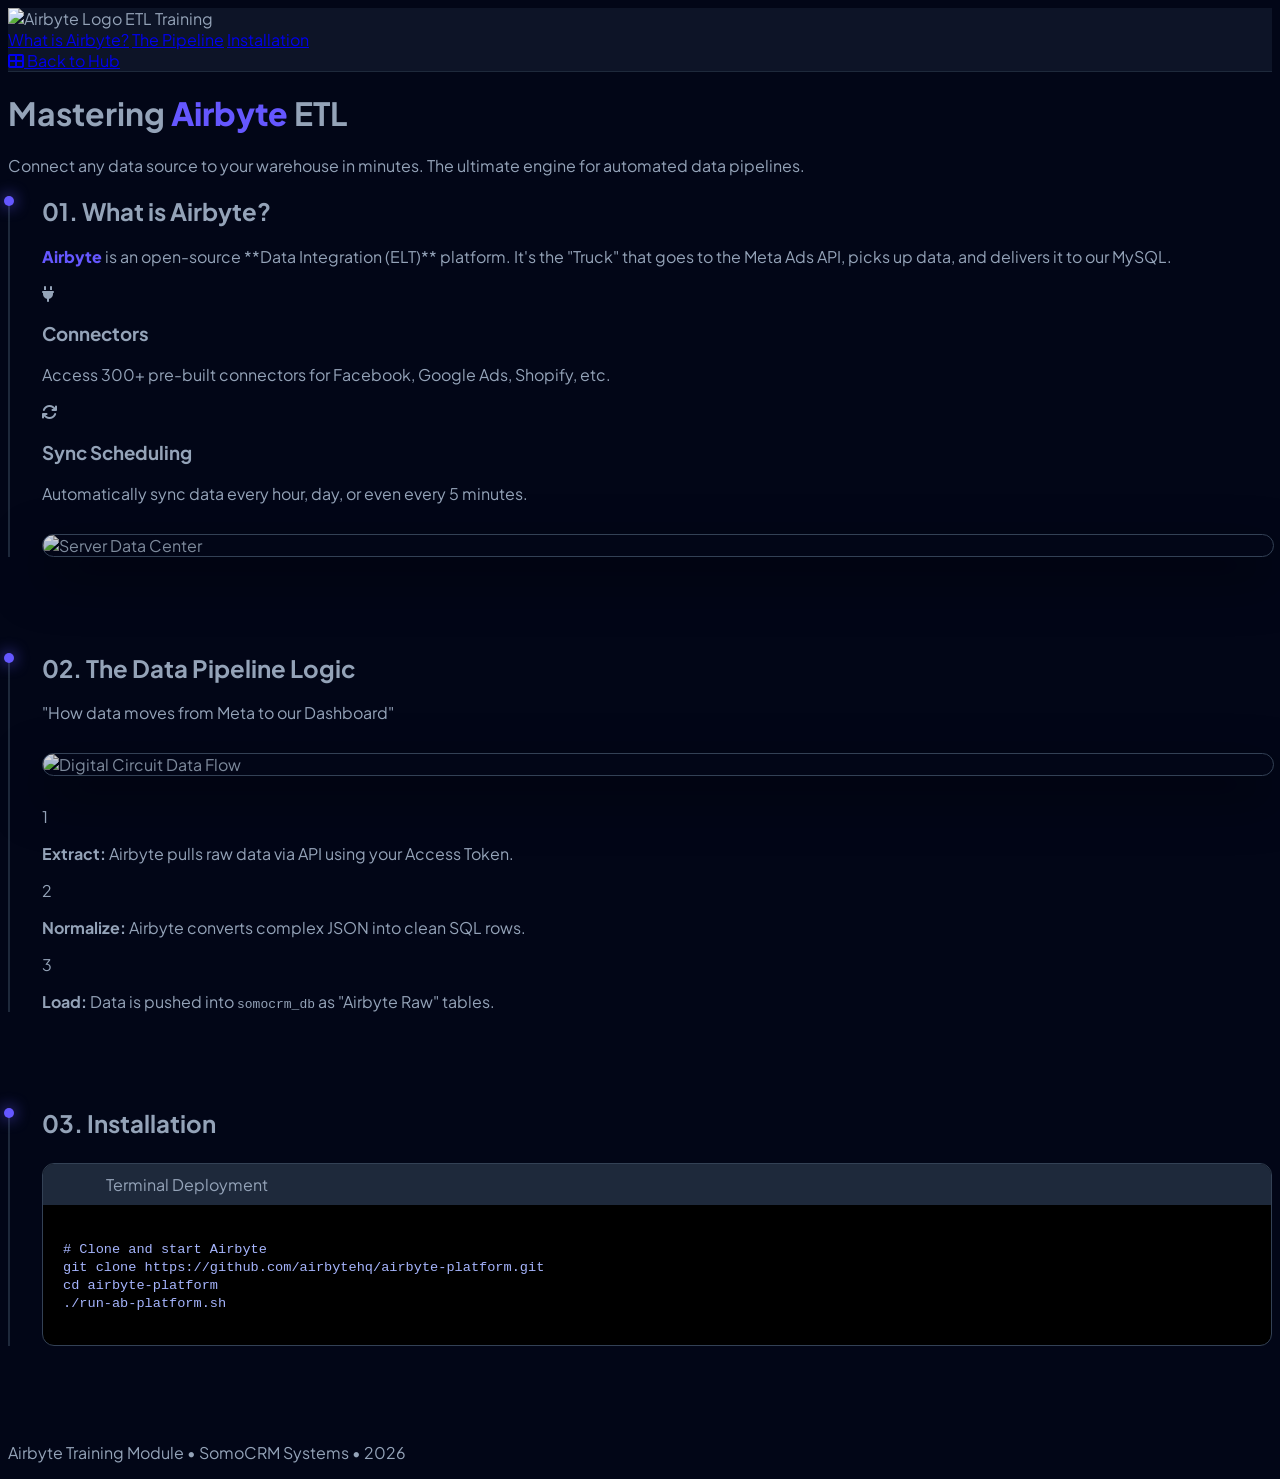
==== Airbyte-ETL/index.html @ 4ee88a2b "Add files via upload" ====
<!DOCTYPE html>
<html lang="en">
<head>
    <meta charset="UTF-8">
    <meta name="viewport" content="width=device-width, initial-scale=1.0">
    <title>MasterClass: Airbyte Data Ingestion</title>
    <script src="https://cdn.tailwindcss.com"></script>
    <link rel="stylesheet" href="https://cdnjs.cloudflare.com/ajax/libs/font-awesome/6.4.0/css/all.min.css">
    <style>
        @import url('https://fonts.googleapis.com/css2?family=JetBrains+Mono:wght@400;500&family=Plus+Jakarta+Sans:wght@300;400;600;800&display=swap');
        :root { --airbyte-purple: #6557ff; --bg: #020617; }
        body { background-color: var(--bg); color: #94a3b8; font-family: 'Plus Jakarta Sans', sans-serif; scroll-behavior: smooth; }
        .glass-nav { background: rgba(15, 23, 42, 0.9); backdrop-filter: blur(10px); border-bottom: 1px solid #1e293b; }
        .content-section { border-left: 2px solid #1e293b; padding-left: 2rem; margin-bottom: 6rem; position: relative; }
        .content-section::before { content: ''; position: absolute; left: -6px; top: 0; width: 10px; height: 10px; background: var(--airbyte-purple); border-radius: 50%; box-shadow: 0 0 15px var(--airbyte-purple); }
        .code-window { background: #000; border-radius: 12px; border: 1px solid #334155; overflow: hidden; margin: 25px 0; }
        .code-header { background: #1e293b; padding: 10px 15px; display: flex; gap: 6px; }
        .dot { width: 10px; height: 10px; border-radius: 50%; }
        pre { padding: 20px; font-family: 'JetBrains Mono', monospace; font-size: 0.85rem; color: #a5b4fc; overflow-x: auto; }
        .img-container { width: 100%; border-radius: 16px; overflow: hidden; border: 1px solid #334155; margin: 30px 0; box-shadow: 0 20px 50px rgba(0,0,0,0.5); }
        .img-container img { width: 100%; height: auto; display: block; filter: brightness(0.85); transition: 0.5s; }
        .highlight { color: #6557ff; font-weight: 800; }
    </style>
</head>
<body class="antialiased">

    <nav class="glass-nav sticky top-0 z-50 py-4 px-8 flex justify-between items-center">
        <div class="flex items-center gap-2">
            <img src="https://blent-static-media.s3.eu-west-3.amazonaws.com/photos/blog/airbyte-logo.svg" alt="Airbyte Logo" class="h-6 invert">
            <span class="h-4 w-[1px] bg-slate-700 mx-2"></span>
            <span class="font-bold text-white tracking-tighter uppercase text-xs">ETL Training</span>
        </div>

        <div class="flex items-center gap-4 md:gap-8">
            <div class="hidden lg:flex gap-8 text-[10px] font-bold uppercase tracking-widest text-slate-400">
                <a href="#intro" class="hover:text-purple-400 transition">What is Airbyte?</a>
                <a href="#pipeline" class="hover:text-purple-400 transition">The Pipeline</a>
                <a href="#setup" class="hover:text-purple-400 transition">Installation</a>
            </div>
            
            <a href="index.html" class="flex items-center gap-2 bg-purple-600/10 hover:bg-purple-600/20 text-purple-400 px-4 py-2 rounded-lg border border-purple-500/20 text-[10px] font-black uppercase tracking-widest transition shadow-lg shadow-purple-500/5">
                <i class="fas fa-th-large"></i>
                <span>Back to Hub</span>
            </a>
        </div>
    </nav>

    <div class="max-w-4xl mx-auto px-6 py-20">
        
        <header class="mb-24 text-center">
            <h1 class="text-6xl md:text-7xl font-extrabold text-white mb-8 tracking-tighter leading-none">
                Mastering <span class="highlight italic text-purple-500">Airbyte</span> ETL
            </h1>
            <p class="text-xl text-slate-400 max-w-2xl mx-auto leading-relaxed">
                Connect any data source to your warehouse in minutes. The ultimate engine for automated data pipelines.
            </p>
        </header>

        <section id="intro" class="content-section">
            <h2 class="text-3xl font-bold text-white mb-6 underline decoration-purple-500/50 underline-offset-8 uppercase tracking-tight">01. What is Airbyte?</h2>
            <p class="mb-6 leading-relaxed">
                <span class="highlight underline">Airbyte</span> is an open-source **Data Integration (ELT)** platform. It's the "Truck" that goes to the Meta Ads API, picks up data, and delivers it to our MySQL.
            </p>
            
            <div class="grid md:grid-cols-2 gap-8 my-10">
                <div class="p-6 bg-slate-900/50 rounded-2xl border border-slate-800">
                    <i class="fas fa-plug text-purple-500 text-3xl mb-4"></i>
                    <h3 class="text-white font-bold mb-2">Connectors</h3>
                    <p class="text-sm">Access 300+ pre-built connectors for Facebook, Google Ads, Shopify, etc.</p>
                </div>
                <div class="p-6 bg-slate-900/50 rounded-2xl border border-slate-800">
                    <i class="fas fa-sync text-purple-500 text-3xl mb-4"></i>
                    <h3 class="text-white font-bold mb-2">Sync Scheduling</h3>
                    <p class="text-sm">Automatically sync data every hour, day, or even every 5 minutes.</p>
                </div>
            </div>

            <div class="img-container">
                <img src="https://images.unsplash.com/photo-1558494949-ef010cbdcc31?auto=format&fit=crop&q=80&w=2000" alt="Server Data Center">
            </div>
        </section>

        <section id="pipeline" class="content-section">
            <h2 class="text-3xl font-bold text-white mb-6 underline decoration-purple-500/50 underline-offset-8 uppercase tracking-tight">02. The Data Pipeline Logic</h2>
            <p class="mb-8 text-slate-300 leading-relaxed italic">"How data moves from Meta to our Dashboard"</p>
            
            <div class="img-container">
                <img src="https://images.unsplash.com/photo-1518770660439-4636190af475?auto=format&fit=crop&q=80&w=2070" alt="Digital Circuit Data Flow">
            </div>

            <div class="space-y-4 mt-8 text-sm">
                <div class="flex items-start gap-4 p-4 bg-slate-800/30 rounded-lg">
                    <div class="bg-purple-600 text-white w-6 h-6 flex items-center justify-center rounded-full text-xs font-bold shrink-0">1</div>
                    <p><strong>Extract:</strong> Airbyte pulls raw data via API using your Access Token.</p>
                </div>
                <div class="flex items-start gap-4 p-4 bg-slate-800/30 rounded-lg">
                    <div class="bg-purple-600 text-white w-6 h-6 flex items-center justify-center rounded-full text-xs font-bold shrink-0">2</div>
                    <p><strong>Normalize:</strong> Airbyte converts complex JSON into clean SQL rows.</p>
                </div>
                <div class="flex items-start gap-4 p-4 bg-slate-800/30 rounded-lg">
                    <div class="bg-purple-600 text-white w-6 h-6 flex items-center justify-center rounded-full text-xs font-bold shrink-0">3</div>
                    <p><strong>Load:</strong> Data is pushed into <code>somocrm_db</code> as "Airbyte Raw" tables.</p>
                </div>
            </div>
        </section>

        <section id="setup" class="content-section">
            <h2 class="text-3xl font-bold text-white mb-6 underline decoration-purple-500/50 underline-offset-8 uppercase tracking-tight">03. Installation</h2>
            <div class="code-window">
                <div class="code-header">
                    <div class="dot bg-red-500"></div><div class="dot bg-yellow-500"></div><div class="dot bg-green-500"></div>
                    <span class="ml-4 text-[10px] text-slate-500 font-mono italic">Terminal Deployment</span>
                </div>
                <pre><code># Clone and start Airbyte
git clone https://github.com/airbytehq/airbyte-platform.git
cd airbyte-platform
./run-ab-platform.sh</code></pre>
            </div>
        </section>

        <footer class="mt-40 pt-10 border-t border-slate-900 text-center">
            <p class="text-[10px] uppercase tracking-[0.4em] text-slate-600 font-black italic">
                Airbyte Training Module • SomoCRM Systems • 2026
            </p>
        </footer>

    </div>

</body>
</html>
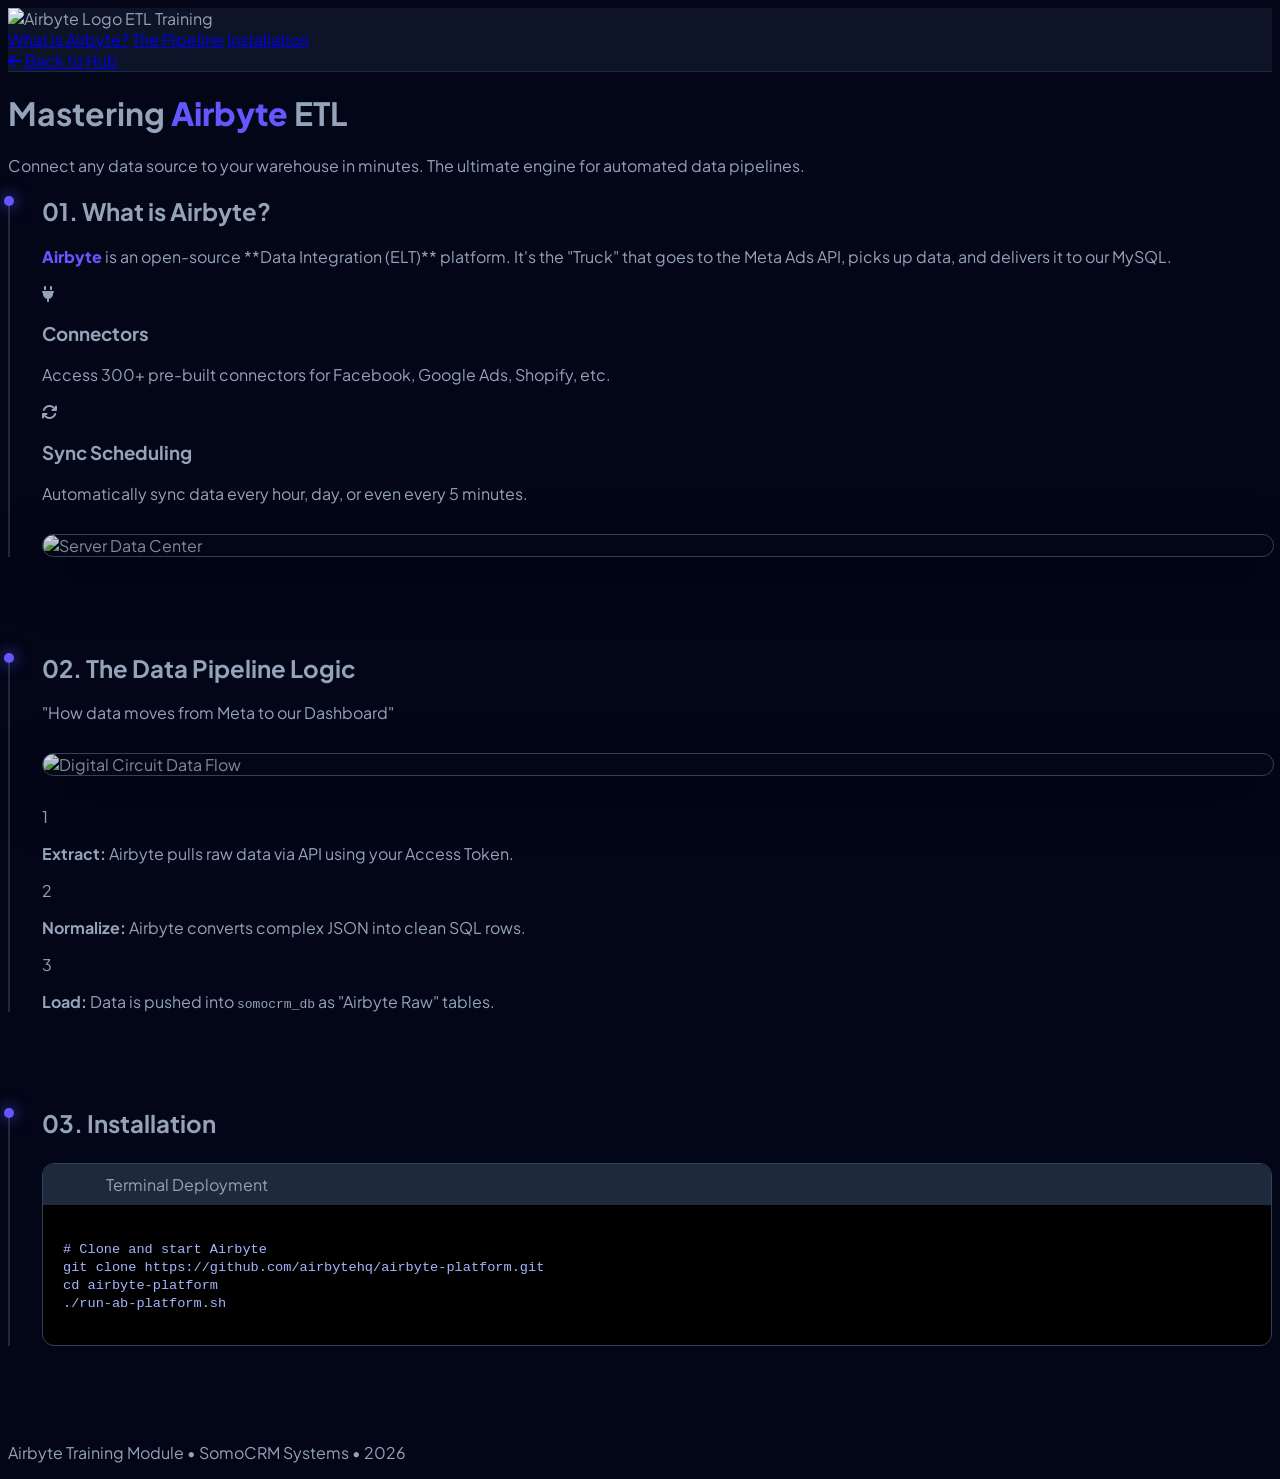
==== commit 1bae37e4: "Update index.html" ====
--- a/Airbyte-ETL/index.html
+++ b/Airbyte-ETL/index.html
@@ -38,10 +38,9 @@
                 <a href="#setup" class="hover:text-purple-400 transition">Installation</a>
             </div>
             
-            <a href="index.html" class="flex items-center gap-2 bg-purple-600/10 hover:bg-purple-600/20 text-purple-400 px-4 py-2 rounded-lg border border-purple-500/20 text-[10px] font-black uppercase tracking-widest transition shadow-lg shadow-purple-500/5">
-                <i class="fas fa-th-large"></i>
-                <span>Back to Hub</span>
-            </a>
+            <a href="../" class="text-xs font-bold text-blue-500 hover:underline">
+    <i class="fas fa-arrow-left mr-1"></i> Back to Hub
+</a>
         </div>
     </nav>
 
@@ -127,4 +126,4 @@
     </div>
 
 </body>
-</html>+</html>
